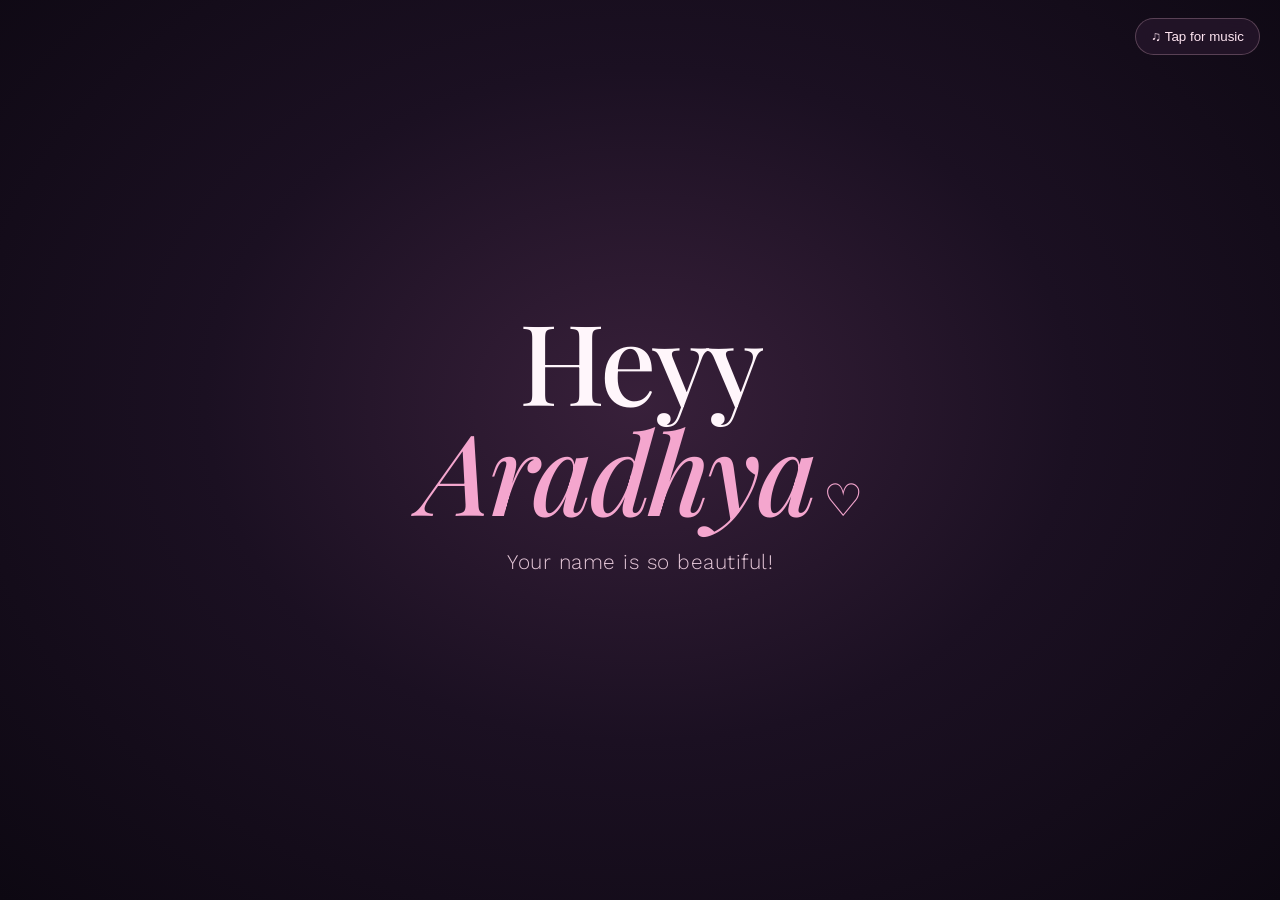
==== index.html @ 0aa45238 "first commit" ====
<!DOCTYPE html>
<html lang="en">
<head>
<meta charset="UTF-8"><meta name="viewport" content="width=device-width, initial-scale=1">
<meta name="theme-color" content="#120b18">
<title>Happy Birthday Aradhya 💗</title>
<link href="https://fonts.googleapis.com/css2?family=Work+Sans:wght@300;400;500;600&family=Playfair+Display:ital,wght@0,500;0,600;1,500;1,600&display=swap" rel="stylesheet">
<link rel="stylesheet" href="style.css">
</head>
<body>
<div class="music-pill"><button id="musicBtn">♫ <span id="musicText">Tap for music</span></button></div>
<audio id="birthdaySong" src="https://raw.githubusercontent.com/vedant313/happy-birthday-master/main/music/birthday.mp3" preload="auto" loop></audio>
<canvas id="fireworks"></canvas>
<div class="container" id="story">
  <section class="scene one">
    <h1><span>Heyy</span><br><span class="name">Aradhya</span><span class="tiny-heart"> ♡</span></h1>
    <p class="two">Your name is so beautiful!</p>
  </section>
  <section class="scene three"><p>It’s your Birthday today!!! 🎉🥳</p></section>
  <section class="scene four">
    <div class="text-box"><p class="chat" id="chat">Happy birthday to you!! Yeee! Many many happy blah... 💖</p><button class="fake-btn" id="send">Send</button></div>
  </section>
  <section class="scene five">
    <p class="idea idea-1">I was just about to wish you...</p>
    <p class="idea idea-2">But then I thought...</p>
    <p class="idea idea-3">I should do something a little more <strong>special</strong>.</p>
    <p class="idea idea-4">Because...</p>
    <p class="idea idea-5">You are truly special <span>♡</span></p>
    <p class="idea idea-6"><span>S</span><span>O</span></p>
  </section>
  <section class="scene six">
    <div class="portrait-frame"><img src="img/aradhya1.webp" alt="Aradhya" id="mainPhoto"><span class="photo-spark">✦</span></div>
    <div class="wish"><h2 class="wish-hbd">Happy Birthday!</h2><p>Wishing you endless happiness and love ❤️</p>
    <p class="special-wish">May your every little dream find its way to you. Keep smiling, keep shining and never stop being wonderfully you. You deserve a year full of beautiful surprises! 💗</p></div>
  </section>
  <section class="scene seven"><div class="balloons" id="balloons"></div><div class="party-note">A little celebration, just for you ✨</div></section>
  <section class="scene eight"><div class="big-heart">♡</div><div class="confetti-word">MAKE A WISH</div></section>
  <section class="scene nine">
    <p>Now tell me, did you like this little surprise? 💌</p>
    <button id="replay">↻ Watch it again</button>
    <p class="last-smile">Made with care, just for you. ♡</p>
  </section>
  <section class="scene ten">
    <p class="gallery-label">MEMORIES FROM THEN & NOW</p><h2>Aradhya's <em>Gallery</em></h2>
    <div class="gallery" id="gallery"></div>
    <p class="gallery-end">Keep shining, keep smiling. Happy Birthday! ♡</p>
    <button id="again">Replay the surprise ↻</button>
  </section>
</div>
<div class="photo-viewer" id="viewer"><button id="viewerClose">×</button><button id="prev">‹</button><img id="viewerImg"><button id="next">›</button></div>
<script src="https://cdnjs.cloudflare.com/ajax/libs/gsap/3.12.5/gsap.min.js"></script>
<script src="script.js"></script>
</body></html>
---- style.css ----
*{box-sizing:border-box}html,body{margin:0;width:100%;height:100%;overflow:hidden}body{font-family:"Work Sans",sans-serif;background:radial-gradient(ellipse at 50% 45%,#38203a 0%,#1b1022 48%,#0d0812 100%);color:#fff6fb}
.container{width:100%;height:100%;position:relative;overflow:hidden}.scene{position:absolute;inset:0;display:flex;align-items:center;justify-content:center;flex-direction:column;text-align:center;padding:26px;visibility:hidden;opacity:0}
.one h1{font:500 clamp(3.5rem,10vw,7rem)/.98 "Playfair Display",serif;margin:0;letter-spacing:-3px}.one .name{font-style:italic;color:#f4a6ce}.tiny-heart{font-size:.4em;color:#f4a6ce}.two{font-size:clamp(1rem,2vw,1.3rem);font-weight:300;color:#e9cbdc;margin-top:25px;letter-spacing:.5px}
.three p{font:500 clamp(2.1rem,7vw,5rem)/1.2 "Playfair Display",serif;color:#ffd8eb}
.text-box{width:min(620px,88vw);border:1px solid #f3bad455;background:#fff8fc0c;backdrop-filter:blur(12px);border-radius:16px;padding:25px 26px 62px;position:relative;box-shadow:0 20px 80px #0004}.chat{text-align:left;font-size:clamp(1rem,2.5vw,1.4rem);line-height:1.6;color:#ffeaf4}.fake-btn{position:absolute;right:16px;bottom:14px;border:0;border-radius:30px;background:#e98cba;color:#32182b;padding:10px 22px;font-weight:700;cursor:pointer}
.idea{position:absolute;width:90%;font:500 clamp(1.7rem,5vw,3.5rem)/1.3 "Playfair Display",serif;color:#fff0f8}.idea-3 strong{color:#f5a4ca;font-style:italic}.idea-5{font-size:clamp(2.5rem,7vw,5rem);color:#f5b2d2}.idea-5 span{color:#ffdaeb}.idea-6{display:flex;gap:25px}.idea-6 span{font:600 clamp(9rem,28vw,18rem)/1 "Playfair Display",serif;color:#f4a6ce;text-shadow:0 0 55px #e77dbb66}
.six{gap:24px}.portrait-frame{position:relative;width:min(265px,55vw);height:min(365px,47vh);padding:9px;border:1px solid #f2c3d5aa;border-radius:150px 150px 24px 24px;background:linear-gradient(145deg,#f8d6e7,#8b4b70);box-shadow:0 20px 80px #0008}.portrait-frame img{width:100%;height:100%;object-fit:cover;border-radius:145px 145px 18px 18px}.photo-spark{position:absolute;right:-18px;top:22px;color:#f5c6da;font-size:35px}.wish-hbd{font:600 clamp(2.5rem,7vw,4.5rem)/1.1 "Playfair Display",serif;color:#f6b4d3;margin:0}.wish p{font-size:clamp(.95rem,2vw,1.2rem);color:#f4dce8;font-weight:300}
.balloons{position:absolute;inset:0;overflow:hidden}.balloon{position:absolute;bottom:-180px;width:58px;height:76px;border-radius:50% 50% 46% 46%;background:var(--c);opacity:.86;box-shadow:inset -9px -8px 0 #00000012;animation:rise var(--d) linear infinite;animation-delay:var(--delay)}.balloon:after{content:"";position:absolute;left:50%;bottom:-17px;width:1px;height:40px;background:#f9d5e866}.party-note{position:relative;z-index:1;font:italic clamp(1.6rem,5vw,3rem) "Playfair Display";color:#ffe0ed;text-shadow:0 5px 30px #000}
.big-heart{font-size:clamp(10rem,30vw,20rem);line-height:1;color:#f1a1c8;text-shadow:0 0 80px #f58fc4aa;animation:heartbeat 1.3s ease-in-out infinite}.confetti-word{font-size:13px;letter-spacing:7px;color:#f6d6e6;margin-top:10px}
.nine p{font:500 clamp(1.6rem,4vw,3rem)/1.4 "Playfair Display",serif;max-width:800px}.nine button,.ten button{margin-top:25px;border:1px solid #f1a8cb;background:#f1a8cb;color:#291421;padding:13px 24px;border-radius:30px;font-weight:700;cursor:pointer}.last-smile{font:italic 1rem "Playfair Display"!important;color:#eac7d9;margin-top:40px}
.ten{overflow-y:auto;justify-content:flex-start;padding-top:7vh;padding-bottom:60px}.gallery-label{font-size:10px;letter-spacing:4px;color:#eab6d0}.ten h2{font:500 clamp(2.8rem,7vw,5rem) "Playfair Display";margin:12px 0 30px}.ten h2 em{color:#f1a5ca}.gallery{width:min(920px,94vw);display:grid;grid-template-columns:repeat(4,1fr);gap:13px}.gallery-item{border:1px solid #f6d5e322;background:#ffffff0a;padding:6px;border-radius:12px;cursor:pointer;transition:.25s}.gallery-item:hover{transform:translateY(-5px);border-color:#f2a7c9}.gallery-item img{width:100%;height:220px;object-fit:cover;border-radius:8px;display:block}.gallery-item span{display:block;padding:9px 2px 5px;font:italic 13px "Playfair Display";color:#f6dce9}.gallery-end{font:italic 18px "Playfair Display";color:#f5c8dd;margin:30px 0 0}
.music-pill{position:fixed;right:20px;top:18px;z-index:20}.music-pill button{border:1px solid #f3c3d644;background:#26162bcc;color:#ffe6f2;border-radius:30px;padding:10px 15px;cursor:pointer;backdrop-filter:blur(10px)}.photo-viewer{display:none;position:fixed;inset:0;background:#09050df2;z-index:50;align-items:center;justify-content:center;gap:20px;padding:50px 15px}.photo-viewer.open{display:flex}.photo-viewer img{max-width:min(70vw,600px);max-height:80vh;object-fit:contain}.photo-viewer button{background:#ffffff16;border:1px solid #ffffff55;color:#fff;border-radius:50%;width:44px;height:44px;font-size:27px;cursor:pointer}.photo-viewer #viewerClose{position:absolute;right:22px;top:18px}
@keyframes rise{to{transform:translateY(-125vh) rotate(18deg)}}@keyframes heartbeat{50%{transform:scale(1.09)}}@media(max-width:650px){.gallery{grid-template-columns:repeat(2,1fr);gap:10px}.gallery-item img{height:220px}.ten{padding-top:9vh}.text-box{padding:20px 18px 60px}.photo-viewer{gap:8px}.photo-viewer img{max-width:75vw}.photo-viewer button{width:38px;height:38px}.portrait-frame{width:220px;height:300px}.music-pill{right:10px;top:10px}.music-pill button{font-size:11px;padding:8px 11px}}

#fireworks{position:fixed;inset:0;width:100%;height:100%;z-index:8;pointer-events:none}
.special-wish{max-width:650px;font:italic clamp(1rem,2.4vw,1.35rem)/1.7 "Playfair Display",serif!important;color:#f8d8e8!important;margin-top:14px}
.scene.seven,.scene.eight,.scene.nine{z-index:2}
.gallery-item.old-memory{border-color:#f4c1d8;box-shadow:0 0 24px #ed9ac933}
.gallery-item.old-memory img{object-position:center}

/* WhatsApp-inspired birthday message scene */
.four{background:radial-gradient(ellipse at center,#263b34 0%,#14231f 65%,#0c1714 100%)}
.wa-phone{width:min(390px,92vw);height:min(720px,86vh);min-height:480px;border-radius:24px;overflow:hidden;background:#0b141a;border:1px solid #64756d66;box-shadow:0 24px 90px #0009;display:flex;flex-direction:column;text-align:left;position:relative}
.wa-top{height:68px;flex-shrink:0;background:#202c33;display:flex;align-items:center;padding:0 13px;gap:11px;color:#f3f6f7}
.wa-back{font-size:32px;line-height:1;color:#dce5e8}.wa-avatar{width:39px;height:39px;border-radius:50%;display:grid;place-items:center;background:linear-gradient(135deg,#f2b3d0,#a75a89);font:600 20px "Playfair Display";color:#351b2b}
.wa-contact{display:flex;flex-direction:column;gap:3px;flex:1}.wa-contact strong{font-size:15px;font-weight:500}.wa-contact small{font-size:11px;color:#aebbc0}.wa-actions{font-size:21px;color:#dce5e8}
.wa-chat{flex:1;overflow:hidden;padding:18px 12px 12px;background-color:#0b141a;background-image:radial-gradient(#ffffff08 1px,transparent 1px);background-size:17px 17px;display:flex;flex-direction:column;gap:11px}
.wa-date{align-self:center;background:#1e2a30;color:#b8c4c8;font-size:10px;letter-spacing:1px;border-radius:8px;padding:6px 12px}
.wa-encrypt{align-self:center;max-width:88%;background:#182229;color:#d6c99a;text-align:center;font-size:10px;line-height:1.45;padding:8px 11px;border-radius:8px}
.wa-bubble{position:relative;max-width:88%;padding:10px 10px 20px;border-radius:9px;font-size:13px;line-height:1.55;color:#e9edef;box-shadow:0 1px 1px #0003}
.wa-bubble small{position:absolute;right:8px;bottom:4px;font-size:9px;color:#aab8bd;white-space:nowrap}
.wa-bubble.received{align-self:flex-start;background:#202c33;border-top-left-radius:2px}
.wa-bubble.sent{align-self:flex-end;background:#174d42;border-top-right-radius:2px}
.birthday-message{max-width:94%;font-size:13px}
.wa-typing{display:flex;gap:4px;align-items:center;align-self:flex-start;background:#202c33;padding:10px 13px;border-radius:12px;opacity:0}
.wa-typing i{width:5px;height:5px;background:#aebbc0;border-radius:50%;animation:waDot 1s infinite alternate}.wa-typing i:nth-child(2){animation-delay:.2s}.wa-typing i:nth-child(3){animation-delay:.4s}
.wa-compose{height:62px;flex-shrink:0;background:#202c33;display:flex;align-items:center;gap:10px;padding:8px 10px;color:#aebac0;font-size:19px}
.wa-input{flex:1;background:#2a373e;border-radius:22px;padding:11px 14px;font-size:13px;color:#aebac0}
.wa-send{width:40px;height:40px;border:0;border-radius:50%;background:#d88ab2;color:#25131e;font-size:19px;cursor:pointer}
@keyframes waDot{to{opacity:.25;transform:translateY(-2px)}}
@media(max-height:600px){.wa-phone{height:88vh;min-height:0}.wa-top{height:55px}.wa-compose{height:52px}.wa-chat{gap:7px;padding-top:10px}}

/* Heart-shaped memory wall */
.ten{overflow-y:auto;overscroll-behavior:contain;scrollbar-width:thin;scrollbar-color:#d88ab2 #201322}
.gallery{width:min(1040px,94vw);grid-template-columns:repeat(3,minmax(0,1fr));gap:22px 16px;padding:10px 8px 25px}
.gallery-item{background:transparent;border:0;padding:0;overflow:visible;display:flex;flex-direction:column;align-items:center;gap:7px}
.gallery-item img{width:min(100%,235px);height:235px;object-fit:cover;border:0;border-radius:0;clip-path:polygon(50% 96%,43% 91%,30% 79%,16% 64%,6% 49%,1% 36%,3% 23%,11% 12%,23% 7%,35% 10%,50% 25%,65% 10%,77% 7%,89% 12%,97% 23%,99% 36%,94% 49%,84% 64%,70% 79%,57% 91%);filter:drop-shadow(0 8px 18px #0008);transition:transform .3s,filter .3s}
.gallery-item:hover img{transform:scale(1.06) rotate(-2deg);filter:drop-shadow(0 12px 25px #f08fbd88)}
.gallery-item span{font:italic 14px "Playfair Display";color:#f6dce9;text-align:center}
.gallery-item.old-memory img{outline:2px solid #f4c1d8}
@media(max-width:650px){.gallery{grid-template-columns:repeat(2,minmax(0,1fr));gap:16px 10px}.gallery-item img{height:clamp(155px,45vw,210px)}.ten{padding-top:5vh}.gallery-end{padding:0 12px}}
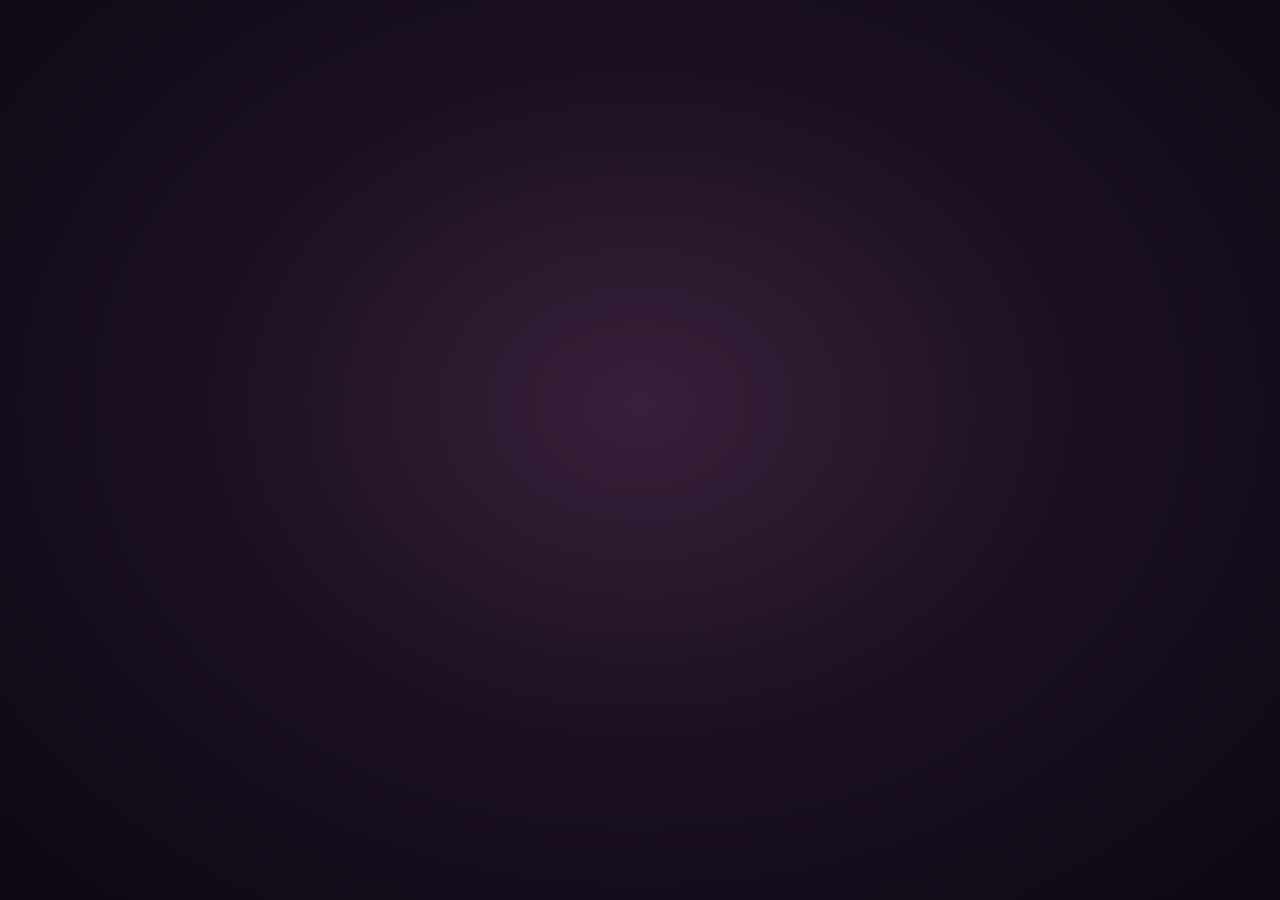
==== commit 45c21cb6: "Fix birthday gallery, feature first photo, and autoplay celebration music" ====
--- a/index.html
+++ b/index.html
@@ -8,8 +8,7 @@
 <link rel="stylesheet" href="style.css">
 </head>
 <body>
-<div class="music-pill"><button id="musicBtn">♫ <span id="musicText">Tap for music</span></button></div>
-<audio id="birthdaySong" src="https://raw.githubusercontent.com/vedant313/happy-birthday-master/main/music/birthday.mp3" preload="auto" loop></audio>
+<audio id="birthdaySong" src="https://raw.githubusercontent.com/vedant313/happy-birthday-master/main/music/birthday.mp3" preload="auto" loop playsinline></audio>
 <canvas id="fireworks"></canvas>
 <div class="container" id="story">
   <section class="scene one">
@@ -18,7 +17,16 @@
   </section>
   <section class="scene three"><p>It’s your Birthday today!!! 🎉🥳</p></section>
   <section class="scene four">
-    <div class="text-box"><p class="chat" id="chat">Happy birthday to you!! Yeee! Many many happy blah... 💖</p><button class="fake-btn" id="send">Send</button></div>
+    <div class="wa-phone">
+      <header class="wa-top"><span class="wa-back">‹</span><span class="wa-avatar">A</span><span class="wa-contact"><strong>Aradhya 💗</strong><small>online</small></span><span class="wa-actions">⌕　☎　⋮</span></header>
+      <div class="wa-chat"><span class="wa-date">TODAY</span><span class="wa-encrypt">🔒 Messages and calls are end-to-end encrypted</span>
+        <div class="wa-bubble sent">Heyy Aradhya! I have a little surprise for you… 💗<small>12:00 AM ✓✓</small></div>
+        <div class="wa-bubble received">Achhaaa? Kya surprise? 🥹<small>12:00 AM</small></div>
+        <div class="wa-bubble sent birthday-message" id="chat">Happiest Birthday, my favourite person! 🎂❤️ May your life always be filled with happiness, beautiful memories and endless reasons to smile. You deserve the very best. Keep shining, Aradhya! 🫶🏻✨<small>12:00 AM ✓✓</small></div>
+        <div class="wa-bubble received">Awww, thank you! 🥺💗<small>12:01 AM</small></div>
+      </div>
+      <div class="wa-compose"><span>☺</span><span class="wa-input">Message</span><span>📎</span><span>📷</span><button class="wa-send" id="send" aria-label="Send">➤</button></div>
+    </div>
   </section>
   <section class="scene five">
     <p class="idea idea-1">I was just about to wish you...</p>
@@ -29,7 +37,7 @@
     <p class="idea idea-6"><span>S</span><span>O</span></p>
   </section>
   <section class="scene six">
-    <div class="portrait-frame"><img src="img/aradhya1.webp" alt="Aradhya" id="mainPhoto"><span class="photo-spark">✦</span></div>
+    <div class="portrait-frame"><img src="img/aradhya0.jpg" alt="Aradhya holding her birthday cake" id="mainPhoto"><span class="photo-spark">✦</span></div>
     <div class="wish"><h2 class="wish-hbd">Happy Birthday!</h2><p>Wishing you endless happiness and love ❤️</p>
     <p class="special-wish">May your every little dream find its way to you. Keep smiling, keep shining and never stop being wonderfully you. You deserve a year full of beautiful surprises! 💗</p></div>
   </section>
@@ -47,7 +55,7 @@
     <button id="again">Replay the surprise ↻</button>
   </section>
 </div>
-<div class="photo-viewer" id="viewer"><button id="viewerClose">×</button><button id="prev">‹</button><img id="viewerImg"><button id="next">›</button></div>
+<div class="photo-viewer" id="viewer"><button id="viewerClose">×</button><button id="prev">‹</button><img id="viewerImg" alt="Aradhya memory"><button id="next">›</button></div>
 <script src="https://cdnjs.cloudflare.com/ajax/libs/gsap/3.12.5/gsap.min.js"></script>
 <script src="script.js"></script>
 </body></html>
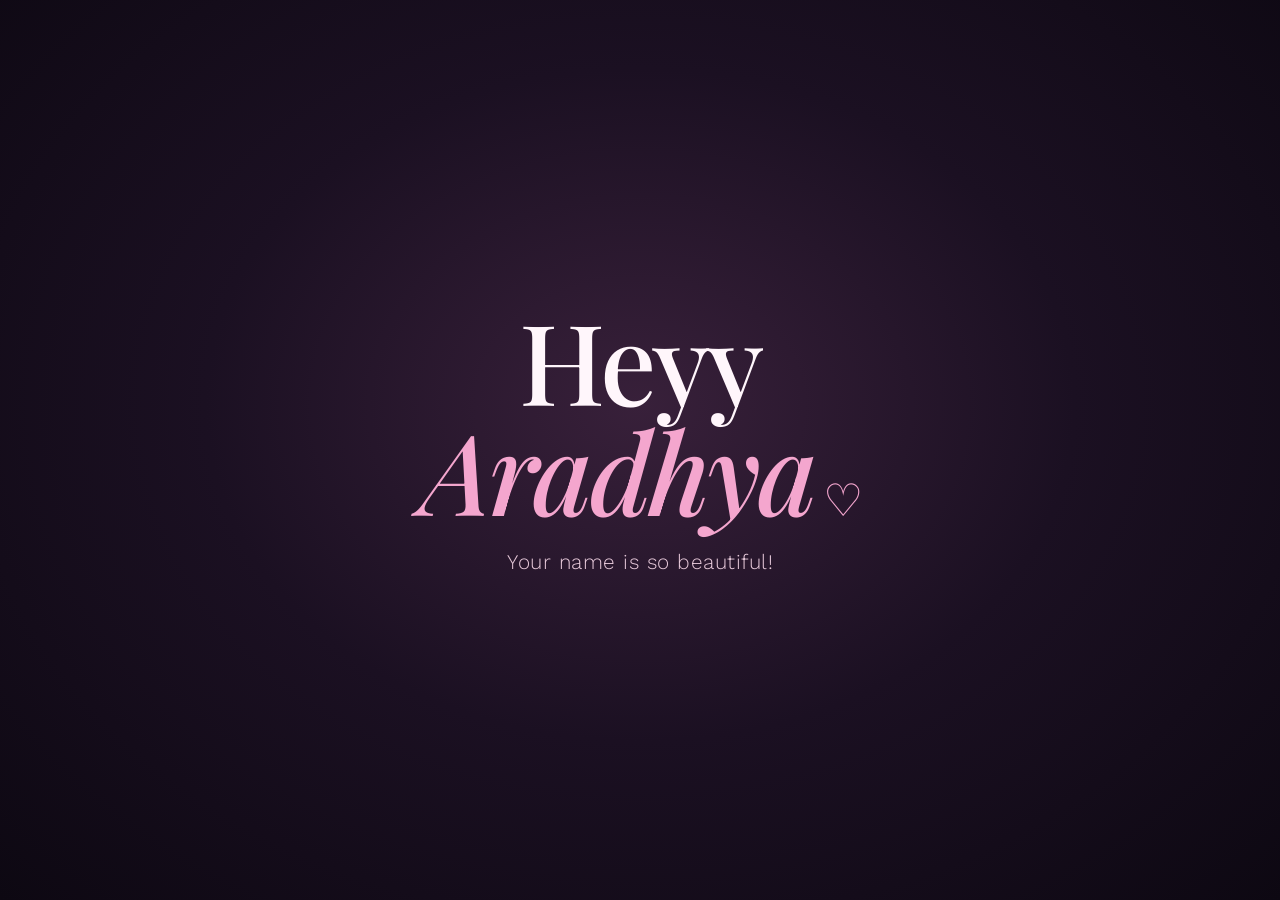
==== commit e2bcb07d: "Fix birthday gallery, WhatsApp scene, and celebration audio" ====
--- a/index.html
+++ b/index.html
@@ -1,61 +1,20 @@
 <!DOCTYPE html>
-<html lang="en">
-<head>
+<html lang="en"><head>
 <meta charset="UTF-8"><meta name="viewport" content="width=device-width, initial-scale=1">
-<meta name="theme-color" content="#120b18">
-<title>Happy Birthday Aradhya 💗</title>
-<link href="https://fonts.googleapis.com/css2?family=Work+Sans:wght@300;400;500;600&family=Playfair+Display:ital,wght@0,500;0,600;1,500;1,600&display=swap" rel="stylesheet">
-<link rel="stylesheet" href="style.css">
-</head>
-<body>
-<audio id="birthdaySong" src="https://raw.githubusercontent.com/vedant313/happy-birthday-master/main/music/birthday.mp3" preload="auto" loop playsinline></audio>
-<canvas id="fireworks"></canvas>
+<meta name="theme-color" content="#120b18"><title>Happy Birthday Aradhya 💗</title>
+<link href="https://fonts.googleapis.com/css2?family=Work+Sans:wght@300;400;500;600&family=Playfair+Display:ital,wght@0,500;0,600;1,500;1,600&display=swap" rel="stylesheet"><link rel="stylesheet" href="style.css">
+</head><body>
+<audio id="birthdaySong" src="https://raw.githubusercontent.com/vedant313/happy-birthday-master/main/music/birthday.mp3" preload="auto" loop playsinline></audio><canvas id="fireworks"></canvas>
 <div class="container" id="story">
-  <section class="scene one">
-    <h1><span>Heyy</span><br><span class="name">Aradhya</span><span class="tiny-heart"> ♡</span></h1>
-    <p class="two">Your name is so beautiful!</p>
-  </section>
-  <section class="scene three"><p>It’s your Birthday today!!! 🎉🥳</p></section>
-  <section class="scene four">
-    <div class="wa-phone">
-      <header class="wa-top"><span class="wa-back">‹</span><span class="wa-avatar">A</span><span class="wa-contact"><strong>Aradhya 💗</strong><small>online</small></span><span class="wa-actions">⌕　☎　⋮</span></header>
-      <div class="wa-chat"><span class="wa-date">TODAY</span><span class="wa-encrypt">🔒 Messages and calls are end-to-end encrypted</span>
-        <div class="wa-bubble sent">Heyy Aradhya! I have a little surprise for you… 💗<small>12:00 AM ✓✓</small></div>
-        <div class="wa-bubble received">Achhaaa? Kya surprise? 🥹<small>12:00 AM</small></div>
-        <div class="wa-bubble sent birthday-message" id="chat">Happiest Birthday, my favourite person! 🎂❤️ May your life always be filled with happiness, beautiful memories and endless reasons to smile. You deserve the very best. Keep shining, Aradhya! 🫶🏻✨<small>12:00 AM ✓✓</small></div>
-        <div class="wa-bubble received">Awww, thank you! 🥺💗<small>12:01 AM</small></div>
-      </div>
-      <div class="wa-compose"><span>☺</span><span class="wa-input">Message</span><span>📎</span><span>📷</span><button class="wa-send" id="send" aria-label="Send">➤</button></div>
-    </div>
-  </section>
-  <section class="scene five">
-    <p class="idea idea-1">I was just about to wish you...</p>
-    <p class="idea idea-2">But then I thought...</p>
-    <p class="idea idea-3">I should do something a little more <strong>special</strong>.</p>
-    <p class="idea idea-4">Because...</p>
-    <p class="idea idea-5">You are truly special <span>♡</span></p>
-    <p class="idea idea-6"><span>S</span><span>O</span></p>
-  </section>
-  <section class="scene six">
-    <div class="portrait-frame"><img src="img/aradhya0.jpg" alt="Aradhya holding her birthday cake" id="mainPhoto"><span class="photo-spark">✦</span></div>
-    <div class="wish"><h2 class="wish-hbd">Happy Birthday!</h2><p>Wishing you endless happiness and love ❤️</p>
-    <p class="special-wish">May your every little dream find its way to you. Keep smiling, keep shining and never stop being wonderfully you. You deserve a year full of beautiful surprises! 💗</p></div>
-  </section>
-  <section class="scene seven"><div class="balloons" id="balloons"></div><div class="party-note">A little celebration, just for you ✨</div></section>
-  <section class="scene eight"><div class="big-heart">♡</div><div class="confetti-word">MAKE A WISH</div></section>
-  <section class="scene nine">
-    <p>Now tell me, did you like this little surprise? 💌</p>
-    <button id="replay">↻ Watch it again</button>
-    <p class="last-smile">Made with care, just for you. ♡</p>
-  </section>
-  <section class="scene ten">
-    <p class="gallery-label">MEMORIES FROM THEN & NOW</p><h2>Aradhya's <em>Gallery</em></h2>
-    <div class="gallery" id="gallery"></div>
-    <p class="gallery-end">Keep shining, keep smiling. Happy Birthday! ♡</p>
-    <button id="again">Replay the surprise ↻</button>
-  </section>
-</div>
-<div class="photo-viewer" id="viewer"><button id="viewerClose">×</button><button id="prev">‹</button><img id="viewerImg" alt="Aradhya memory"><button id="next">›</button></div>
-<script src="https://cdnjs.cloudflare.com/ajax/libs/gsap/3.12.5/gsap.min.js"></script>
-<script src="script.js"></script>
-</body></html>+<section class="scene one"><h1><span>Heyy</span><br><span class="name">Aradhya</span><span class="tiny-heart"> ♡</span></h1><p class="two">Your name is so beautiful!</p></section>
+<section class="scene three"><p>It’s your Birthday today!!! 🎉🥳</p></section>
+<section class="scene four"><div class="wa-phone"><header class="wa-top"><span class="wa-back">‹</span><span class="wa-avatar">A</span><span class="wa-contact"><strong>Aradhya 💗</strong><small>online</small></span><span class="wa-actions">⌕　☎　⋮</span></header>
+<div class="wa-chat"><span class="wa-date">TODAY</span><span class="wa-encrypt">🔒 Messages and calls are end-to-end encrypted</span><div class="wa-bubble sent">Heyy Aradhya! I have a little surprise for you… 💗<small>12:00 AM ✓✓</small></div><div class="wa-bubble received">Achhaaa? Kya surprise? 🥹<small>12:00 AM</small></div><div class="wa-bubble sent birthday-message" id="chat">Happiest Birthday, my favourite person! 🎂❤️ May your life always be filled with happiness, beautiful memories and endless reasons to smile. You deserve the very best. Keep shining, Aradhya! 🫶🏻✨<small>12:00 AM ✓✓</small></div><div class="wa-bubble received">Awww, thank you! 🥺💗<small>12:01 AM</small></div></div>
+<div class="wa-compose"><span>☺</span><span class="wa-input">Message</span><span>📎</span><span>📷</span><button class="wa-send" id="send" aria-label="Send">➤</button></div></div></section>
+<section class="scene five"><p class="idea idea-1">I was just about to wish you...</p><p class="idea idea-2">But then I thought...</p><p class="idea idea-3">I should do something a little more <strong>special</strong>.</p><p class="idea idea-4">Because...</p><p class="idea idea-5">You are truly special <span>♡</span></p><p class="idea idea-6"><span>S</span><span>O</span></p></section>
+<section class="scene six"><div class="portrait-frame"><img src="img/aradhya0.webp" alt="Aradhya holding her birthday cake" id="mainPhoto"><span class="photo-spark">✦</span></div><div class="wish"><h2 class="wish-hbd">Happy Birthday!</h2><p>Wishing you endless happiness and love ❤️</p><p class="special-wish">May your every little dream find its way to you. Keep smiling, keep shining and never stop being wonderfully you. You deserve a year full of beautiful surprises! 💗</p></div></section>
+<section class="scene seven"><div class="balloons" id="balloons"></div><div class="party-note">A little celebration, just for you ✨</div></section><section class="scene eight"><div class="big-heart">♡</div><div class="confetti-word">MAKE A WISH</div></section>
+<section class="scene nine"><p>Now tell me, did you like this little surprise? 💌</p><button id="replay">↻ Watch it again</button><p class="last-smile">Made with care, just for you. ♡</p></section>
+<section class="scene ten"><p class="gallery-label">MEMORIES FROM THEN & NOW</p><h2>Aradhya's <em>Gallery</em></h2><div class="gallery" id="gallery"></div><p class="gallery-end">Keep shining, keep smiling. Happy Birthday! ♡</p><button id="again">Replay the surprise ↻</button></section>
+</div><div class="photo-viewer" id="viewer"><button id="viewerClose">×</button><button id="prev">‹</button><img id="viewerImg" alt="Aradhya memory"><button id="next">›</button></div>
+<script src="https://cdnjs.cloudflare.com/ajax/libs/gsap/3.12.5/gsap.min.js"></script><script src="script.js"></script></body></html>
--- a/style.css
+++ b/style.css
@@ -2,50 +2,22 @@
 .container{width:100%;height:100%;position:relative;overflow:hidden}.scene{position:absolute;inset:0;display:flex;align-items:center;justify-content:center;flex-direction:column;text-align:center;padding:26px;visibility:hidden;opacity:0}
 .one h1{font:500 clamp(3.5rem,10vw,7rem)/.98 "Playfair Display",serif;margin:0;letter-spacing:-3px}.one .name{font-style:italic;color:#f4a6ce}.tiny-heart{font-size:.4em;color:#f4a6ce}.two{font-size:clamp(1rem,2vw,1.3rem);font-weight:300;color:#e9cbdc;margin-top:25px;letter-spacing:.5px}
 .three p{font:500 clamp(2.1rem,7vw,5rem)/1.2 "Playfair Display",serif;color:#ffd8eb}
-.text-box{width:min(620px,88vw);border:1px solid #f3bad455;background:#fff8fc0c;backdrop-filter:blur(12px);border-radius:16px;padding:25px 26px 62px;position:relative;box-shadow:0 20px 80px #0004}.chat{text-align:left;font-size:clamp(1rem,2.5vw,1.4rem);line-height:1.6;color:#ffeaf4}.fake-btn{position:absolute;right:16px;bottom:14px;border:0;border-radius:30px;background:#e98cba;color:#32182b;padding:10px 22px;font-weight:700;cursor:pointer}
 .idea{position:absolute;width:90%;font:500 clamp(1.7rem,5vw,3.5rem)/1.3 "Playfair Display",serif;color:#fff0f8}.idea-3 strong{color:#f5a4ca;font-style:italic}.idea-5{font-size:clamp(2.5rem,7vw,5rem);color:#f5b2d2}.idea-5 span{color:#ffdaeb}.idea-6{display:flex;gap:25px}.idea-6 span{font:600 clamp(9rem,28vw,18rem)/1 "Playfair Display",serif;color:#f4a6ce;text-shadow:0 0 55px #e77dbb66}
 .six{gap:24px}.portrait-frame{position:relative;width:min(265px,55vw);height:min(365px,47vh);padding:9px;border:1px solid #f2c3d5aa;border-radius:150px 150px 24px 24px;background:linear-gradient(145deg,#f8d6e7,#8b4b70);box-shadow:0 20px 80px #0008}.portrait-frame img{width:100%;height:100%;object-fit:cover;border-radius:145px 145px 18px 18px}.photo-spark{position:absolute;right:-18px;top:22px;color:#f5c6da;font-size:35px}.wish-hbd{font:600 clamp(2.5rem,7vw,4.5rem)/1.1 "Playfair Display",serif;color:#f6b4d3;margin:0}.wish p{font-size:clamp(.95rem,2vw,1.2rem);color:#f4dce8;font-weight:300}
 .balloons{position:absolute;inset:0;overflow:hidden}.balloon{position:absolute;bottom:-180px;width:58px;height:76px;border-radius:50% 50% 46% 46%;background:var(--c);opacity:.86;box-shadow:inset -9px -8px 0 #00000012;animation:rise var(--d) linear infinite;animation-delay:var(--delay)}.balloon:after{content:"";position:absolute;left:50%;bottom:-17px;width:1px;height:40px;background:#f9d5e866}.party-note{position:relative;z-index:1;font:italic clamp(1.6rem,5vw,3rem) "Playfair Display";color:#ffe0ed;text-shadow:0 5px 30px #000}
 .big-heart{font-size:clamp(10rem,30vw,20rem);line-height:1;color:#f1a1c8;text-shadow:0 0 80px #f58fc4aa;animation:heartbeat 1.3s ease-in-out infinite}.confetti-word{font-size:13px;letter-spacing:7px;color:#f6d6e6;margin-top:10px}
 .nine p{font:500 clamp(1.6rem,4vw,3rem)/1.4 "Playfair Display",serif;max-width:800px}.nine button,.ten button{margin-top:25px;border:1px solid #f1a8cb;background:#f1a8cb;color:#291421;padding:13px 24px;border-radius:30px;font-weight:700;cursor:pointer}.last-smile{font:italic 1rem "Playfair Display"!important;color:#eac7d9;margin-top:40px}
-.ten{overflow-y:auto;justify-content:flex-start;padding-top:7vh;padding-bottom:60px}.gallery-label{font-size:10px;letter-spacing:4px;color:#eab6d0}.ten h2{font:500 clamp(2.8rem,7vw,5rem) "Playfair Display";margin:12px 0 30px}.ten h2 em{color:#f1a5ca}.gallery{width:min(920px,94vw);display:grid;grid-template-columns:repeat(4,1fr);gap:13px}.gallery-item{border:1px solid #f6d5e322;background:#ffffff0a;padding:6px;border-radius:12px;cursor:pointer;transition:.25s}.gallery-item:hover{transform:translateY(-5px);border-color:#f2a7c9}.gallery-item img{width:100%;height:220px;object-fit:cover;border-radius:8px;display:block}.gallery-item span{display:block;padding:9px 2px 5px;font:italic 13px "Playfair Display";color:#f6dce9}.gallery-end{font:italic 18px "Playfair Display";color:#f5c8dd;margin:30px 0 0}
-.music-pill{position:fixed;right:20px;top:18px;z-index:20}.music-pill button{border:1px solid #f3c3d644;background:#26162bcc;color:#ffe6f2;border-radius:30px;padding:10px 15px;cursor:pointer;backdrop-filter:blur(10px)}.photo-viewer{display:none;position:fixed;inset:0;background:#09050df2;z-index:50;align-items:center;justify-content:center;gap:20px;padding:50px 15px}.photo-viewer.open{display:flex}.photo-viewer img{max-width:min(70vw,600px);max-height:80vh;object-fit:contain}.photo-viewer button{background:#ffffff16;border:1px solid #ffffff55;color:#fff;border-radius:50%;width:44px;height:44px;font-size:27px;cursor:pointer}.photo-viewer #viewerClose{position:absolute;right:22px;top:18px}
-@keyframes rise{to{transform:translateY(-125vh) rotate(18deg)}}@keyframes heartbeat{50%{transform:scale(1.09)}}@media(max-width:650px){.gallery{grid-template-columns:repeat(2,1fr);gap:10px}.gallery-item img{height:220px}.ten{padding-top:9vh}.text-box{padding:20px 18px 60px}.photo-viewer{gap:8px}.photo-viewer img{max-width:75vw}.photo-viewer button{width:38px;height:38px}.portrait-frame{width:220px;height:300px}.music-pill{right:10px;top:10px}.music-pill button{font-size:11px;padding:8px 11px}}
-
-#fireworks{position:fixed;inset:0;width:100%;height:100%;z-index:8;pointer-events:none}
-.special-wish{max-width:650px;font:italic clamp(1rem,2.4vw,1.35rem)/1.7 "Playfair Display",serif!important;color:#f8d8e8!important;margin-top:14px}
-.scene.seven,.scene.eight,.scene.nine{z-index:2}
+.ten{overflow-y:auto;justify-content:flex-start;padding-top:7vh;padding-bottom:60px}.gallery-label{font-size:10px;letter-spacing:4px;color:#eab6d0}.ten h2{font:500 clamp(2.8rem,7vw,5rem) "Playfair Display";margin:12px 0 30px}.ten h2 em{color:#f1a5ca}.gallery{width:min(1040px,94vw);display:grid;grid-template-columns:repeat(3,minmax(0,1fr));gap:22px 16px;padding:10px 8px 25px;flex:0 0 auto}.gallery-item{background:transparent;border:0;padding:0;overflow:visible;display:flex;flex-direction:column;align-items:center;gap:7px;min-width:0;cursor:pointer;transition:.25s}.gallery-item img{width:min(100%,235px);height:235px;object-fit:cover;border:0;border-radius:0;display:block;clip-path:polygon(50% 96%,43% 91%,30% 79%,16% 64%,6% 49%,1% 36%,3% 23%,11% 12%,23% 7%,35% 10%,50% 25%,65% 10%,77% 7%,89% 12%,97% 23%,99% 36%,94% 49%,84% 64%,70% 79%,57% 91%);filter:drop-shadow(0 8px 18px #0008);transition:transform .3s,filter .3s}.gallery-item:hover img{transform:scale(1.06) rotate(-2deg);filter:drop-shadow(0 12px 25px #f08fbd88)}.gallery-item span{font:italic 14px "Playfair Display";color:#f6dce9;text-align:center}.gallery-item.featured-memory img{border:3px solid #ffd7e8;filter:drop-shadow(0 0 20px #f08fbd99)}.gallery-item.featured-memory span{color:#ffd4e7;font-size:16px}.gallery-end{font:italic 18px "Playfair Display";color:#f5c8dd;margin:30px 0 0}
+.photo-viewer{display:none;position:fixed;inset:0;background:#09050df2;z-index:50;align-items:center;justify-content:center;gap:20px;padding:50px 15px}.photo-viewer.open{display:flex}.photo-viewer img{max-width:min(70vw,600px);max-height:80vh;object-fit:contain}.photo-viewer button{background:#ffffff16;border:1px solid #ffffff55;color:#fff;border-radius:50%;width:44px;height:44px;font-size:27px;cursor:pointer}.photo-viewer #viewerClose{position:absolute;right:22px;top:18px}
+@keyframes rise{to{transform:translateY(-125vh) rotate(18deg)}}@keyframes heartbeat{50%{transform:scale(1.09)}}
+#fireworks{position:fixed;inset:0;width:100%;height:100%;z-index:8;pointer-events:none}.special-wish{max-width:650px;font:italic clamp(1rem,2.4vw,1.35rem)/1.7 "Playfair Display",serif!important;color:#f8d8e8!important;margin-top:14px}.scene.seven,.scene.eight,.scene.nine{z-index:2}
 .gallery-item.old-memory{border-color:#f4c1d8;box-shadow:0 0 24px #ed9ac933}
-.gallery-item.old-memory img{object-position:center}
-
-/* WhatsApp-inspired birthday message scene */
 .four{background:radial-gradient(ellipse at center,#263b34 0%,#14231f 65%,#0c1714 100%)}
-.wa-phone{width:min(390px,92vw);height:min(720px,86vh);min-height:480px;border-radius:24px;overflow:hidden;background:#0b141a;border:1px solid #64756d66;box-shadow:0 24px 90px #0009;display:flex;flex-direction:column;text-align:left;position:relative}
-.wa-top{height:68px;flex-shrink:0;background:#202c33;display:flex;align-items:center;padding:0 13px;gap:11px;color:#f3f6f7}
-.wa-back{font-size:32px;line-height:1;color:#dce5e8}.wa-avatar{width:39px;height:39px;border-radius:50%;display:grid;place-items:center;background:linear-gradient(135deg,#f2b3d0,#a75a89);font:600 20px "Playfair Display";color:#351b2b}
-.wa-contact{display:flex;flex-direction:column;gap:3px;flex:1}.wa-contact strong{font-size:15px;font-weight:500}.wa-contact small{font-size:11px;color:#aebbc0}.wa-actions{font-size:21px;color:#dce5e8}
-.wa-chat{flex:1;overflow:hidden;padding:18px 12px 12px;background-color:#0b141a;background-image:radial-gradient(#ffffff08 1px,transparent 1px);background-size:17px 17px;display:flex;flex-direction:column;gap:11px}
-.wa-date{align-self:center;background:#1e2a30;color:#b8c4c8;font-size:10px;letter-spacing:1px;border-radius:8px;padding:6px 12px}
-.wa-encrypt{align-self:center;max-width:88%;background:#182229;color:#d6c99a;text-align:center;font-size:10px;line-height:1.45;padding:8px 11px;border-radius:8px}
-.wa-bubble{position:relative;max-width:88%;padding:10px 10px 20px;border-radius:9px;font-size:13px;line-height:1.55;color:#e9edef;box-shadow:0 1px 1px #0003}
-.wa-bubble small{position:absolute;right:8px;bottom:4px;font-size:9px;color:#aab8bd;white-space:nowrap}
-.wa-bubble.received{align-self:flex-start;background:#202c33;border-top-left-radius:2px}
-.wa-bubble.sent{align-self:flex-end;background:#174d42;border-top-right-radius:2px}
-.birthday-message{max-width:94%;font-size:13px}
-.wa-typing{display:flex;gap:4px;align-items:center;align-self:flex-start;background:#202c33;padding:10px 13px;border-radius:12px;opacity:0}
-.wa-typing i{width:5px;height:5px;background:#aebbc0;border-radius:50%;animation:waDot 1s infinite alternate}.wa-typing i:nth-child(2){animation-delay:.2s}.wa-typing i:nth-child(3){animation-delay:.4s}
-.wa-compose{height:62px;flex-shrink:0;background:#202c33;display:flex;align-items:center;gap:10px;padding:8px 10px;color:#aebac0;font-size:19px}
-.wa-input{flex:1;background:#2a373e;border-radius:22px;padding:11px 14px;font-size:13px;color:#aebac0}
-.wa-send{width:40px;height:40px;border:0;border-radius:50%;background:#d88ab2;color:#25131e;font-size:19px;cursor:pointer}
-@keyframes waDot{to{opacity:.25;transform:translateY(-2px)}}
+.wa-phone{width:min(390px,92vw);height:min(720px,86vh);min-height:480px;border-radius:24px;overflow:hidden;background:#0b141a;border:1px solid #64756d66;box-shadow:0 24px 90px #0009;display:flex;flex-direction:column;text-align:left;position:relative;z-index:2}
+.wa-top{height:68px;flex-shrink:0;background:#202c33;display:flex;align-items:center;padding:0 13px;gap:11px;color:#f3f6f7}.wa-back{font-size:32px;line-height:1;color:#dce5e8}.wa-avatar{width:39px;height:39px;border-radius:50%;display:grid;place-items:center;background:linear-gradient(135deg,#f2b3d0,#a75a89);font:600 20px "Playfair Display";color:#351b2b}.wa-contact{display:flex;flex-direction:column;gap:3px;flex:1}.wa-contact strong{font-size:15px;font-weight:500}.wa-contact small{font-size:11px;color:#aebbc0}.wa-actions{font-size:21px;color:#dce5e8}
+.wa-chat{flex:1;min-height:0;overflow:hidden;padding:18px 12px 12px;background-color:#0b141a;background-image:radial-gradient(#ffffff08 1px,transparent 1px);background-size:17px 17px;display:flex;flex-direction:column;gap:11px}.wa-date{align-self:center;background:#1e2a30;color:#b8c4c8;font-size:10px;letter-spacing:1px;border-radius:8px;padding:6px 12px}.wa-encrypt{align-self:center;max-width:88%;background:#182229;color:#d6c99a;text-align:center;font-size:10px;line-height:1.45;padding:8px 11px;border-radius:8px}
+.wa-bubble{position:relative;max-width:88%;padding:10px 10px 20px;border-radius:9px;font-size:13px;line-height:1.55;color:#e9edef;box-shadow:0 1px 1px #0003;overflow-wrap:anywhere}.wa-bubble small{position:absolute;right:8px;bottom:4px;font-size:9px;color:#aab8bd;white-space:nowrap}.wa-bubble.received{align-self:flex-start;background:#202c33;border-top-left-radius:2px}.wa-bubble.sent{align-self:flex-end;background:#174d42;border-top-right-radius:2px}.birthday-message{max-width:94%;font-size:13px}
+.wa-compose{height:62px;flex-shrink:0;background:#202c33;display:flex;align-items:center;gap:10px;padding:8px 10px;color:#aebac0;font-size:19px}.wa-input{flex:1;background:#2a373e;border-radius:22px;padding:11px 14px;font-size:13px;color:#aebac0}.wa-send{width:40px;height:40px;border:0;border-radius:50%;background:#d88ab2;color:#25131e;font-size:19px;cursor:pointer}
 @media(max-height:600px){.wa-phone{height:88vh;min-height:0}.wa-top{height:55px}.wa-compose{height:52px}.wa-chat{gap:7px;padding-top:10px}}
-
-/* Heart-shaped memory wall */
-.ten{overflow-y:auto;overscroll-behavior:contain;scrollbar-width:thin;scrollbar-color:#d88ab2 #201322}
-.gallery{width:min(1040px,94vw);grid-template-columns:repeat(3,minmax(0,1fr));gap:22px 16px;padding:10px 8px 25px}
-.gallery-item{background:transparent;border:0;padding:0;overflow:visible;display:flex;flex-direction:column;align-items:center;gap:7px}
-.gallery-item img{width:min(100%,235px);height:235px;object-fit:cover;border:0;border-radius:0;clip-path:polygon(50% 96%,43% 91%,30% 79%,16% 64%,6% 49%,1% 36%,3% 23%,11% 12%,23% 7%,35% 10%,50% 25%,65% 10%,77% 7%,89% 12%,97% 23%,99% 36%,94% 49%,84% 64%,70% 79%,57% 91%);filter:drop-shadow(0 8px 18px #0008);transition:transform .3s,filter .3s}
-.gallery-item:hover img{transform:scale(1.06) rotate(-2deg);filter:drop-shadow(0 12px 25px #f08fbd88)}
-.gallery-item span{font:italic 14px "Playfair Display";color:#f6dce9;text-align:center}
-.gallery-item.old-memory img{outline:2px solid #f4c1d8}
-@media(max-width:650px){.gallery{grid-template-columns:repeat(2,minmax(0,1fr));gap:16px 10px}.gallery-item img{height:clamp(155px,45vw,210px)}.ten{padding-top:5vh}.gallery-end{padding:0 12px}}
+@media(max-width:650px){.gallery{grid-template-columns:repeat(2,minmax(0,1fr));gap:16px 10px}.gallery-item img{height:clamp(155px,45vw,210px)}.ten{padding-top:5vh}.gallery-end{padding:0 12px}.wa-phone{width:min(390px,94vw);height:min(690px,84vh)}.wa-bubble{font-size:12px}.birthday-message{font-size:12px}.photo-viewer{gap:8px}.photo-viewer img{max-width:75vw}.photo-viewer button{width:38px;height:38px}.portrait-frame{width:220px;height:300px}}
+.scene.ten{overflow-y:auto;overscroll-behavior:contain;-webkit-overflow-scrolling:touch;padding-bottom:8vh}
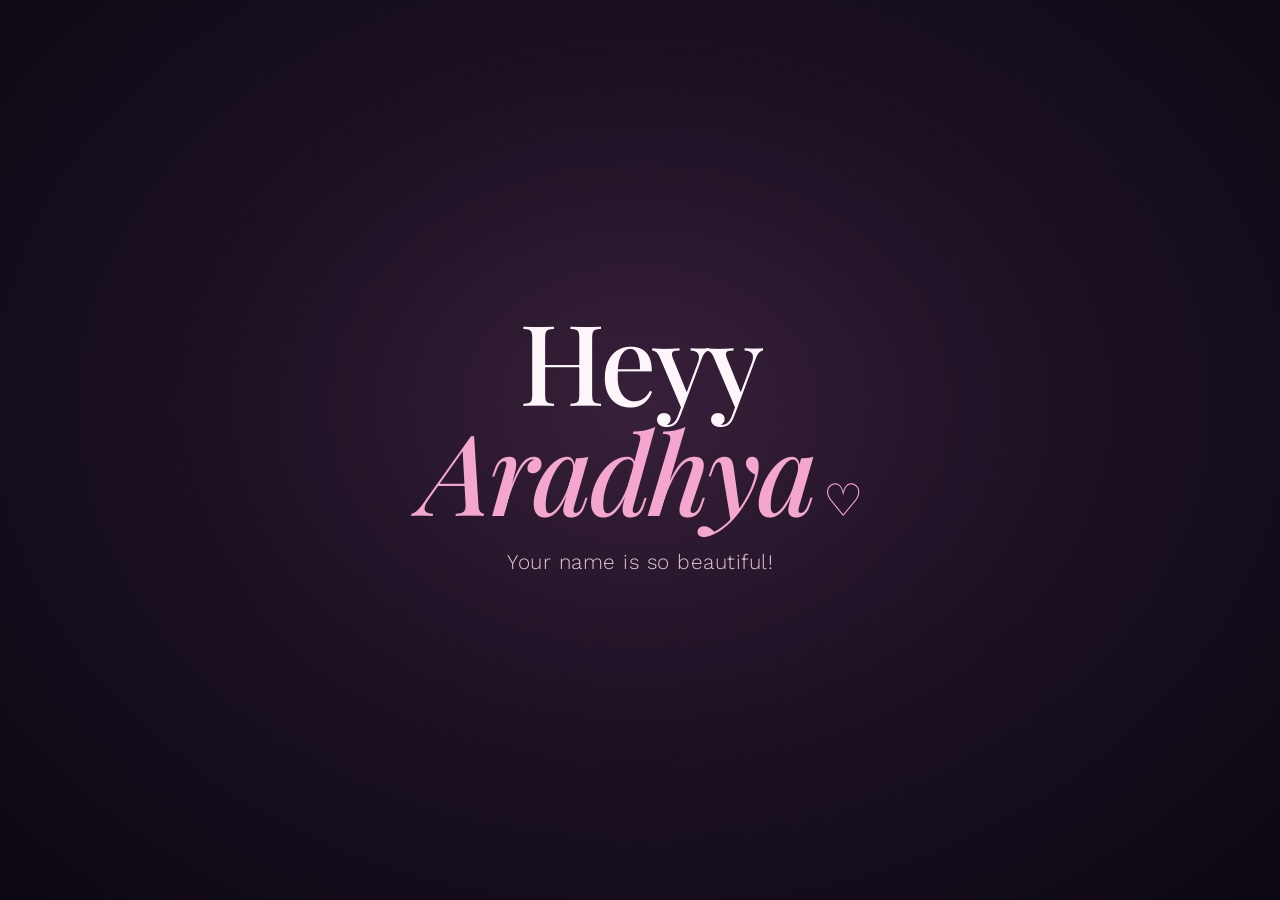
==== commit 77997b5d: "Add working birthday music and redesign heart-star gallery" ====
--- a/index.html
+++ b/index.html
@@ -4,7 +4,7 @@
 <meta name="theme-color" content="#120b18"><title>Happy Birthday Aradhya 💗</title>
 <link href="https://fonts.googleapis.com/css2?family=Work+Sans:wght@300;400;500;600&family=Playfair+Display:ital,wght@0,500;0,600;1,500;1,600&display=swap" rel="stylesheet"><link rel="stylesheet" href="style.css">
 </head><body>
-<audio id="birthdaySong" src="https://raw.githubusercontent.com/vedant313/happy-birthday-master/main/music/birthday.mp3" preload="auto" loop playsinline></audio><canvas id="fireworks"></canvas>
+<canvas id="fireworks"></canvas>
 <div class="container" id="story">
 <section class="scene one"><h1><span>Heyy</span><br><span class="name">Aradhya</span><span class="tiny-heart"> ♡</span></h1><p class="two">Your name is so beautiful!</p></section>
 <section class="scene three"><p>It’s your Birthday today!!! 🎉🥳</p></section>
--- a/style.css
+++ b/style.css
@@ -1,23 +1,22 @@
-*{box-sizing:border-box}html,body{margin:0;width:100%;height:100%;overflow:hidden}body{font-family:"Work Sans",sans-serif;background:radial-gradient(ellipse at 50% 45%,#38203a 0%,#1b1022 48%,#0d0812 100%);color:#fff6fb}
-.container{width:100%;height:100%;position:relative;overflow:hidden}.scene{position:absolute;inset:0;display:flex;align-items:center;justify-content:center;flex-direction:column;text-align:center;padding:26px;visibility:hidden;opacity:0}
-.one h1{font:500 clamp(3.5rem,10vw,7rem)/.98 "Playfair Display",serif;margin:0;letter-spacing:-3px}.one .name{font-style:italic;color:#f4a6ce}.tiny-heart{font-size:.4em;color:#f4a6ce}.two{font-size:clamp(1rem,2vw,1.3rem);font-weight:300;color:#e9cbdc;margin-top:25px;letter-spacing:.5px}
-.three p{font:500 clamp(2.1rem,7vw,5rem)/1.2 "Playfair Display",serif;color:#ffd8eb}
-.idea{position:absolute;width:90%;font:500 clamp(1.7rem,5vw,3.5rem)/1.3 "Playfair Display",serif;color:#fff0f8}.idea-3 strong{color:#f5a4ca;font-style:italic}.idea-5{font-size:clamp(2.5rem,7vw,5rem);color:#f5b2d2}.idea-5 span{color:#ffdaeb}.idea-6{display:flex;gap:25px}.idea-6 span{font:600 clamp(9rem,28vw,18rem)/1 "Playfair Display",serif;color:#f4a6ce;text-shadow:0 0 55px #e77dbb66}
-.six{gap:24px}.portrait-frame{position:relative;width:min(265px,55vw);height:min(365px,47vh);padding:9px;border:1px solid #f2c3d5aa;border-radius:150px 150px 24px 24px;background:linear-gradient(145deg,#f8d6e7,#8b4b70);box-shadow:0 20px 80px #0008}.portrait-frame img{width:100%;height:100%;object-fit:cover;border-radius:145px 145px 18px 18px}.photo-spark{position:absolute;right:-18px;top:22px;color:#f5c6da;font-size:35px}.wish-hbd{font:600 clamp(2.5rem,7vw,4.5rem)/1.1 "Playfair Display",serif;color:#f6b4d3;margin:0}.wish p{font-size:clamp(.95rem,2vw,1.2rem);color:#f4dce8;font-weight:300}
-.balloons{position:absolute;inset:0;overflow:hidden}.balloon{position:absolute;bottom:-180px;width:58px;height:76px;border-radius:50% 50% 46% 46%;background:var(--c);opacity:.86;box-shadow:inset -9px -8px 0 #00000012;animation:rise var(--d) linear infinite;animation-delay:var(--delay)}.balloon:after{content:"";position:absolute;left:50%;bottom:-17px;width:1px;height:40px;background:#f9d5e866}.party-note{position:relative;z-index:1;font:italic clamp(1.6rem,5vw,3rem) "Playfair Display";color:#ffe0ed;text-shadow:0 5px 30px #000}
-.big-heart{font-size:clamp(10rem,30vw,20rem);line-height:1;color:#f1a1c8;text-shadow:0 0 80px #f58fc4aa;animation:heartbeat 1.3s ease-in-out infinite}.confetti-word{font-size:13px;letter-spacing:7px;color:#f6d6e6;margin-top:10px}
-.nine p{font:500 clamp(1.6rem,4vw,3rem)/1.4 "Playfair Display",serif;max-width:800px}.nine button,.ten button{margin-top:25px;border:1px solid #f1a8cb;background:#f1a8cb;color:#291421;padding:13px 24px;border-radius:30px;font-weight:700;cursor:pointer}.last-smile{font:italic 1rem "Playfair Display"!important;color:#eac7d9;margin-top:40px}
-.ten{overflow-y:auto;justify-content:flex-start;padding-top:7vh;padding-bottom:60px}.gallery-label{font-size:10px;letter-spacing:4px;color:#eab6d0}.ten h2{font:500 clamp(2.8rem,7vw,5rem) "Playfair Display";margin:12px 0 30px}.ten h2 em{color:#f1a5ca}.gallery{width:min(1040px,94vw);display:grid;grid-template-columns:repeat(3,minmax(0,1fr));gap:22px 16px;padding:10px 8px 25px;flex:0 0 auto}.gallery-item{background:transparent;border:0;padding:0;overflow:visible;display:flex;flex-direction:column;align-items:center;gap:7px;min-width:0;cursor:pointer;transition:.25s}.gallery-item img{width:min(100%,235px);height:235px;object-fit:cover;border:0;border-radius:0;display:block;clip-path:polygon(50% 96%,43% 91%,30% 79%,16% 64%,6% 49%,1% 36%,3% 23%,11% 12%,23% 7%,35% 10%,50% 25%,65% 10%,77% 7%,89% 12%,97% 23%,99% 36%,94% 49%,84% 64%,70% 79%,57% 91%);filter:drop-shadow(0 8px 18px #0008);transition:transform .3s,filter .3s}.gallery-item:hover img{transform:scale(1.06) rotate(-2deg);filter:drop-shadow(0 12px 25px #f08fbd88)}.gallery-item span{font:italic 14px "Playfair Display";color:#f6dce9;text-align:center}.gallery-item.featured-memory img{border:3px solid #ffd7e8;filter:drop-shadow(0 0 20px #f08fbd99)}.gallery-item.featured-memory span{color:#ffd4e7;font-size:16px}.gallery-end{font:italic 18px "Playfair Display";color:#f5c8dd;margin:30px 0 0}
-.photo-viewer{display:none;position:fixed;inset:0;background:#09050df2;z-index:50;align-items:center;justify-content:center;gap:20px;padding:50px 15px}.photo-viewer.open{display:flex}.photo-viewer img{max-width:min(70vw,600px);max-height:80vh;object-fit:contain}.photo-viewer button{background:#ffffff16;border:1px solid #ffffff55;color:#fff;border-radius:50%;width:44px;height:44px;font-size:27px;cursor:pointer}.photo-viewer #viewerClose{position:absolute;right:22px;top:18px}
-@keyframes rise{to{transform:translateY(-125vh) rotate(18deg)}}@keyframes heartbeat{50%{transform:scale(1.09)}}
-#fireworks{position:fixed;inset:0;width:100%;height:100%;z-index:8;pointer-events:none}.special-wish{max-width:650px;font:italic clamp(1rem,2.4vw,1.35rem)/1.7 "Playfair Display",serif!important;color:#f8d8e8!important;margin-top:14px}.scene.seven,.scene.eight,.scene.nine{z-index:2}
-.gallery-item.old-memory{border-color:#f4c1d8;box-shadow:0 0 24px #ed9ac933}
-.four{background:radial-gradient(ellipse at center,#263b34 0%,#14231f 65%,#0c1714 100%)}
-.wa-phone{width:min(390px,92vw);height:min(720px,86vh);min-height:480px;border-radius:24px;overflow:hidden;background:#0b141a;border:1px solid #64756d66;box-shadow:0 24px 90px #0009;display:flex;flex-direction:column;text-align:left;position:relative;z-index:2}
-.wa-top{height:68px;flex-shrink:0;background:#202c33;display:flex;align-items:center;padding:0 13px;gap:11px;color:#f3f6f7}.wa-back{font-size:32px;line-height:1;color:#dce5e8}.wa-avatar{width:39px;height:39px;border-radius:50%;display:grid;place-items:center;background:linear-gradient(135deg,#f2b3d0,#a75a89);font:600 20px "Playfair Display";color:#351b2b}.wa-contact{display:flex;flex-direction:column;gap:3px;flex:1}.wa-contact strong{font-size:15px;font-weight:500}.wa-contact small{font-size:11px;color:#aebbc0}.wa-actions{font-size:21px;color:#dce5e8}
-.wa-chat{flex:1;min-height:0;overflow:hidden;padding:18px 12px 12px;background-color:#0b141a;background-image:radial-gradient(#ffffff08 1px,transparent 1px);background-size:17px 17px;display:flex;flex-direction:column;gap:11px}.wa-date{align-self:center;background:#1e2a30;color:#b8c4c8;font-size:10px;letter-spacing:1px;border-radius:8px;padding:6px 12px}.wa-encrypt{align-self:center;max-width:88%;background:#182229;color:#d6c99a;text-align:center;font-size:10px;line-height:1.45;padding:8px 11px;border-radius:8px}
-.wa-bubble{position:relative;max-width:88%;padding:10px 10px 20px;border-radius:9px;font-size:13px;line-height:1.55;color:#e9edef;box-shadow:0 1px 1px #0003;overflow-wrap:anywhere}.wa-bubble small{position:absolute;right:8px;bottom:4px;font-size:9px;color:#aab8bd;white-space:nowrap}.wa-bubble.received{align-self:flex-start;background:#202c33;border-top-left-radius:2px}.wa-bubble.sent{align-self:flex-end;background:#174d42;border-top-right-radius:2px}.birthday-message{max-width:94%;font-size:13px}
-.wa-compose{height:62px;flex-shrink:0;background:#202c33;display:flex;align-items:center;gap:10px;padding:8px 10px;color:#aebac0;font-size:19px}.wa-input{flex:1;background:#2a373e;border-radius:22px;padding:11px 14px;font-size:13px;color:#aebac0}.wa-send{width:40px;height:40px;border:0;border-radius:50%;background:#d88ab2;color:#25131e;font-size:19px;cursor:pointer}
-@media(max-height:600px){.wa-phone{height:88vh;min-height:0}.wa-top{height:55px}.wa-compose{height:52px}.wa-chat{gap:7px;padding-top:10px}}
-@media(max-width:650px){.gallery{grid-template-columns:repeat(2,minmax(0,1fr));gap:16px 10px}.gallery-item img{height:clamp(155px,45vw,210px)}.ten{padding-top:5vh}.gallery-end{padding:0 12px}.wa-phone{width:min(390px,94vw);height:min(690px,84vh)}.wa-bubble{font-size:12px}.birthday-message{font-size:12px}.photo-viewer{gap:8px}.photo-viewer img{max-width:75vw}.photo-viewer button{width:38px;height:38px}.portrait-frame{width:220px;height:300px}}
-.scene.ten{overflow-y:auto;overscroll-behavior:contain;-webkit-overflow-scrolling:touch;padding-bottom:8vh}
+*{box-sizing:border-box}html,body{margin:0;width:100%;height:100%;overflow:hidden}body{font-family:"Work Sans",sans-serif;background:radial-gradient(ellipse at 50% 45%,#38203a 0%,#1b1022 48%,#0d0812 100%);color:#fff6fb}.container{width:100%;height:100%;position:relative;overflow:hidden}.scene{position:absolute;inset:0;display:flex;align-items:center;justify-content:center;flex-direction:column;text-align:center;padding:26px;visibility:hidden;opacity:0}.one h1{font:500 clamp(3.5rem,10vw,7rem)/.98 "Playfair Display",serif;margin:0;letter-spacing:-3px}.one .name{font-style:italic;color:#f4a6ce}.tiny-heart{font-size:.4em;color:#f4a6ce}.two{font-size:clamp(1rem,2vw,1.3rem);font-weight:300;color:#e9cbdc;margin-top:25px;letter-spacing:.5px}.three p{font:500 clamp(2.1rem,7vw,5rem)/1.2 "Playfair Display",serif;color:#ffd8eb}.idea{position:absolute;width:90%;font:500 clamp(1.7rem,5vw,3.5rem)/1.3 "Playfair Display",serif;color:#fff0f8}.idea-3 strong{color:#f5a4ca;font-style:italic}.idea-5{font-size:clamp(2.5rem,7vw,5rem);color:#f5b2d2}.idea-6{display:flex;gap:25px}.idea-6 span{font:600 clamp(9rem,28vw,18rem)/1 "Playfair Display",serif;color:#f4a6ce;text-shadow:0 0 55px #e77dbb66}.six{gap:24px}.portrait-frame{position:relative;width:min(265px,55vw);height:min(365px,47vh);padding:9px;border:1px solid #f2c3d5aa;border-radius:150px 150px 24px 24px;background:linear-gradient(145deg,#f8d6e7,#8b4b70);box-shadow:0 20px 80px #0008}.portrait-frame img{width:100%;height:100%;object-fit:cover;border-radius:145px 145px 18px 18px}.photo-spark{position:absolute;right:-18px;top:22px;color:#f5c6da;font-size:35px}.wish-hbd{font:600 clamp(2.5rem,7vw,4.5rem)/1.1 "Playfair Display",serif;color:#f6b4d3;margin:0}.wish p{font-size:clamp(.95rem,2vw,1.2rem);color:#f4dce8;font-weight:300}.balloons{position:absolute;inset:0;overflow:hidden}.balloon{position:absolute;bottom:-180px;width:58px;height:76px;border-radius:50%;background:var(--c);opacity:.86;animation:rise var(--d) linear infinite;animation-delay:var(--delay)}.balloon:after{content:"";position:absolute;left:50%;bottom:-17px;width:1px;height:40px;background:#f9d5e866}.party-note{position:relative;z-index:1;font:italic clamp(1.6rem,5vw,3rem) "Playfair Display";color:#ffe0ed;text-shadow:0 5px 30px #000}.big-heart{font-size:clamp(10rem,30vw,20rem);line-height:1;color:#f1a1c8;text-shadow:0 0 80px #f58fc4aa;animation:heartbeat 1.3s ease-in-out infinite}.confetti-word{font-size:13px;letter-spacing:7px;color:#f6d6e6;margin-top:10px}.nine p{font:500 clamp(1.6rem,4vw,3rem)/1.4 "Playfair Display",serif;max-width:800px}.nine button,.ten button{margin-top:25px;border:1px solid #f1a8cb;background:#f1a8cb;color:#291421;padding:13px 24px;border-radius:30px;font-weight:700;cursor:pointer}.last-smile{font:italic 1rem "Playfair Display"!important;color:#eac7d9;margin-top:40px}.ten{overflow-y:auto;justify-content:flex-start;padding-top:7vh;padding-bottom:8vh;overscroll-behavior:contain;-webkit-overflow-scrolling:touch}.gallery-label{font-size:10px;letter-spacing:4px;color:#eab6d0}.ten h2{font:500 clamp(2.8rem,7vw,5rem) "Playfair Display";margin:12px 0 30px}.ten h2 em{color:#f1a5ca}.gallery{width:min(1040px,94vw);display:grid;grid-template-columns:repeat(3,minmax(0,1fr));gap:22px 16px;padding:10px 8px 25px;flex:0 0 auto}.gallery-item{background:transparent;border:0;padding:0;overflow:visible;display:flex;flex-direction:column;align-items:center;gap:7px;min-width:0;cursor:pointer;transition:.25s}.gallery-item img{width:min(100%,235px);height:235px;object-fit:cover;display:block;clip-path:polygon(50% 96%,43% 91%,30% 79%,16% 64%,6% 49%,1% 36%,3% 23%,11% 12%,23% 7%,35% 10%,50% 25%,65% 10%,77% 7%,89% 12%,97% 23%,99% 36%,94% 49%,84% 64%,70% 79%,57% 91%);filter:drop-shadow(0 8px 18px #0008);transition:transform .3s,filter .3s}.gallery-item:hover img{transform:scale(1.06) rotate(-2deg);filter:drop-shadow(0 12px 25px #f08fbd88)}.gallery-item span{font:italic 14px "Playfair Display";color:#f6dce9;text-align:center}.gallery-item.featured-memory img{filter:drop-shadow(0 0 20px #f08fbd99)}.gallery-item.featured-memory span{color:#ffd4e7;font-size:16px}.gallery-end{font:italic 18px "Playfair Display";color:#f5c8dd;margin:30px 0 0}.photo-viewer{display:none;position:fixed;inset:0;background:#09050df2;z-index:50;align-items:center;justify-content:center;gap:20px;padding:50px 15px}.photo-viewer.open{display:flex}.photo-viewer img{max-width:min(70vw,600px);max-height:80vh;object-fit:contain}.photo-viewer button{background:#ffffff16;border:1px solid #ffffff55;color:#fff;border-radius:50%;width:44px;height:44px;font-size:27px;cursor:pointer}.photo-viewer #viewerClose{position:absolute;right:22px;top:18px}@keyframes rise{to{transform:translateY(-125vh) rotate(18deg)}}@keyframes heartbeat{50%{transform:scale(1.09)}}#fireworks{position:fixed;inset:0;width:100%;height:100%;z-index:8;pointer-events:none}.special-wish{max-width:650px;font:italic clamp(1rem,2.4vw,1.35rem)/1.7 "Playfair Display",serif!important;color:#f8d8e8!important;margin-top:14px}.scene.seven,.scene.eight,.scene.nine{z-index:2}.four{background:radial-gradient(ellipse at center,#263b34 0%,#14231f 65%,#0c1714 100%)}.wa-phone{width:min(390px,92vw);height:min(720px,86vh);min-height:480px;border-radius:24px;overflow:hidden;background:#0b141a;border:1px solid #64756d66;box-shadow:0 24px 90px #0009;display:flex;flex-direction:column;text-align:left;position:relative;z-index:2}.wa-top{height:68px;flex-shrink:0;background:#202c33;display:flex;align-items:center;padding:0 13px;gap:11px;color:#f3f6f7}.wa-back{font-size:32px;line-height:1;color:#dce5e8}.wa-avatar{width:39px;height:39px;border-radius:50%;display:grid;place-items:center;background:linear-gradient(135deg,#f2b3d0,#a75a89);font:600 20px "Playfair Display";color:#351b2b}.wa-contact{display:flex;flex-direction:column;gap:3px;flex:1}.wa-contact strong{font-size:15px;font-weight:500}.wa-contact small{font-size:11px;color:#aebbc0}.wa-actions{font-size:21px;color:#dce5e8}.wa-chat{flex:1;min-height:0;overflow:hidden;padding:18px 12px 12px;background-color:#0b141a;background-image:radial-gradient(#ffffff08 1px,transparent 1px);background-size:17px 17px;display:flex;flex-direction:column;gap:11px}.wa-date{align-self:center;background:#1e2a30;color:#b8c4c8;font-size:10px;letter-spacing:1px;border-radius:8px;padding:6px 12px}.wa-encrypt{align-self:center;max-width:88%;background:#182229;color:#d6c99a;text-align:center;font-size:10px;line-height:1.45;padding:8px 11px;border-radius:8px}.wa-bubble{position:relative;max-width:88%;padding:10px 10px 20px;border-radius:9px;font-size:13px;line-height:1.55;color:#e9edef;box-shadow:0 1px 1px #0003;overflow-wrap:anywhere}.wa-bubble small{position:absolute;right:8px;bottom:4px;font-size:9px;color:#aab8bd;white-space:nowrap}.wa-bubble.received{align-self:flex-start;background:#202c33;border-top-left-radius:2px}.wa-bubble.sent{align-self:flex-end;background:#174d42;border-top-right-radius:2px}.birthday-message{max-width:94%;font-size:13px}.wa-compose{height:62px;flex-shrink:0;background:#202c33;display:flex;align-items:center;gap:10px;padding:8px 10px;color:#aebac0;font-size:19px}.wa-input{flex:1;background:#2a373e;border-radius:22px;padding:11px 14px;font-size:13px;color:#aebac0}.wa-send{width:40px;height:40px;border:0;border-radius:50%;background:#d88ab2;color:#25131e;font-size:19px;cursor:pointer}@media(max-height:600px){.wa-phone{height:88vh;min-height:0}.wa-top{height:55px}.wa-compose{height:52px}.wa-chat{gap:7px;padding-top:10px}}@media(max-width:650px){.gallery{grid-template-columns:repeat(2,minmax(0,1fr));gap:16px 10px}.gallery-item img{height:clamp(155px,45vw,210px)}.ten{padding-top:5vh}.gallery-end{padding:0 12px}.wa-phone{width:min(390px,94vw);height:min(690px,84vh)}.wa-bubble{font-size:12px}.birthday-message{font-size:12px}.photo-viewer{gap:8px}.photo-viewer img{max-width:75vw}.photo-viewer button{width:38px;height:38px}.portrait-frame{width:220px;height:300px}}
+/* Gallery visibility fix: keep every memory visible without needing a click */
+.gallery{position:relative;z-index:5;min-height:220px;visibility:visible!important;opacity:1!important}.gallery-item{position:relative;z-index:6;visibility:visible!important;opacity:1!important;pointer-events:auto}.gallery-item img{visibility:visible!important;opacity:1!important}
+
+/* Birthday memory gallery: alternating heart, star and soft round photo frames */
+.gallery{width:min(1120px,94vw);display:grid;grid-template-columns:repeat(3,minmax(0,1fr));gap:34px 28px;padding:22px 12px 35px;margin:12px auto 0;align-items:center}
+.gallery-item{position:relative;isolation:isolate;min-height:270px;background:linear-gradient(145deg,#35182f,#1b1022 72%);border:1px solid #f3b4d34d;border-radius:25px;padding:17px 12px 15px;display:flex;flex-direction:column;align-items:center;justify-content:center;gap:12px;box-shadow:0 12px 35px #0006, inset 0 0 24px #f6a5cc0c;overflow:visible;transition:transform .28s,border-color .28s,box-shadow .28s}
+.gallery-item:hover{transform:translateY(-7px);border-color:#f5b4d6;box-shadow:0 18px 42px #e88bb833}
+.gallery-item img{width:min(100%,220px);height:220px;object-fit:cover;display:block;clip-path:none;border:0;filter:drop-shadow(0 8px 15px #0008);transition:transform .3s,filter .3s}
+.gallery-item.heart-memory img{clip-path:polygon(50% 96%,43% 91%,30% 79%,16% 64%,6% 49%,1% 36%,3% 23%,11% 12%,23% 7%,35% 10%,50% 25%,65% 10%,77% 7%,89% 12%,97% 23%,99% 36%,94% 49%,84% 64%,70% 79%,57% 91%)}
+.gallery-item.star-memory img{clip-path:polygon(50% 2%,61% 35%,96% 36%,68% 57%,79% 92%,50% 71%,21% 92%,32% 57%,4% 36%,39% 35%)}
+.gallery-item.round-memory img{border-radius:46% 46% 42% 42%;border:5px solid #eeb1cf;clip-path:none}
+.gallery-item::after{position:absolute;right:13px;top:8px;color:#f6b8d5;font-size:27px;text-shadow:0 0 15px #f28fbd88;pointer-events:none}
+.gallery-item.heart-memory::after{content:"♡"}
+.gallery-item.star-memory::after{content:"✦"}
+.gallery-item.round-memory::after{content:"✧"}
+.gallery-item span{font:italic 15px "Playfair Display",serif;color:#f8ddeb;text-align:center;line-height:1.4;padding:0 8px}
+.gallery-item.featured-memory{border-color:#f4b3d7;box-shadow:0 0 0 1px #f4b3d733,0 16px 42px #e88bb833}
+.gallery-item.featured-memory span{color:#ffd8ea;font-size:16px}
+.gallery-end{font:italic 20px "Playfair Display",serif;color:#f5c8dd;margin:28px 0 0;text-align:center}
+@media(max-width:760px){.gallery{grid-template-columns:repeat(2,minmax(0,1fr));gap:20px 12px;padding:14px 6px 28px}.gallery-item{min-height:220px;padding:12px 8px}.gallery-item img{width:min(100%,170px);height:170px}.gallery-item span{font-size:13px}.ten{padding-top:5vh}}
+@media(max-width:390px){.gallery-item{min-height:190px}.gallery-item img{height:145px}.gallery{gap:14px 8px}}
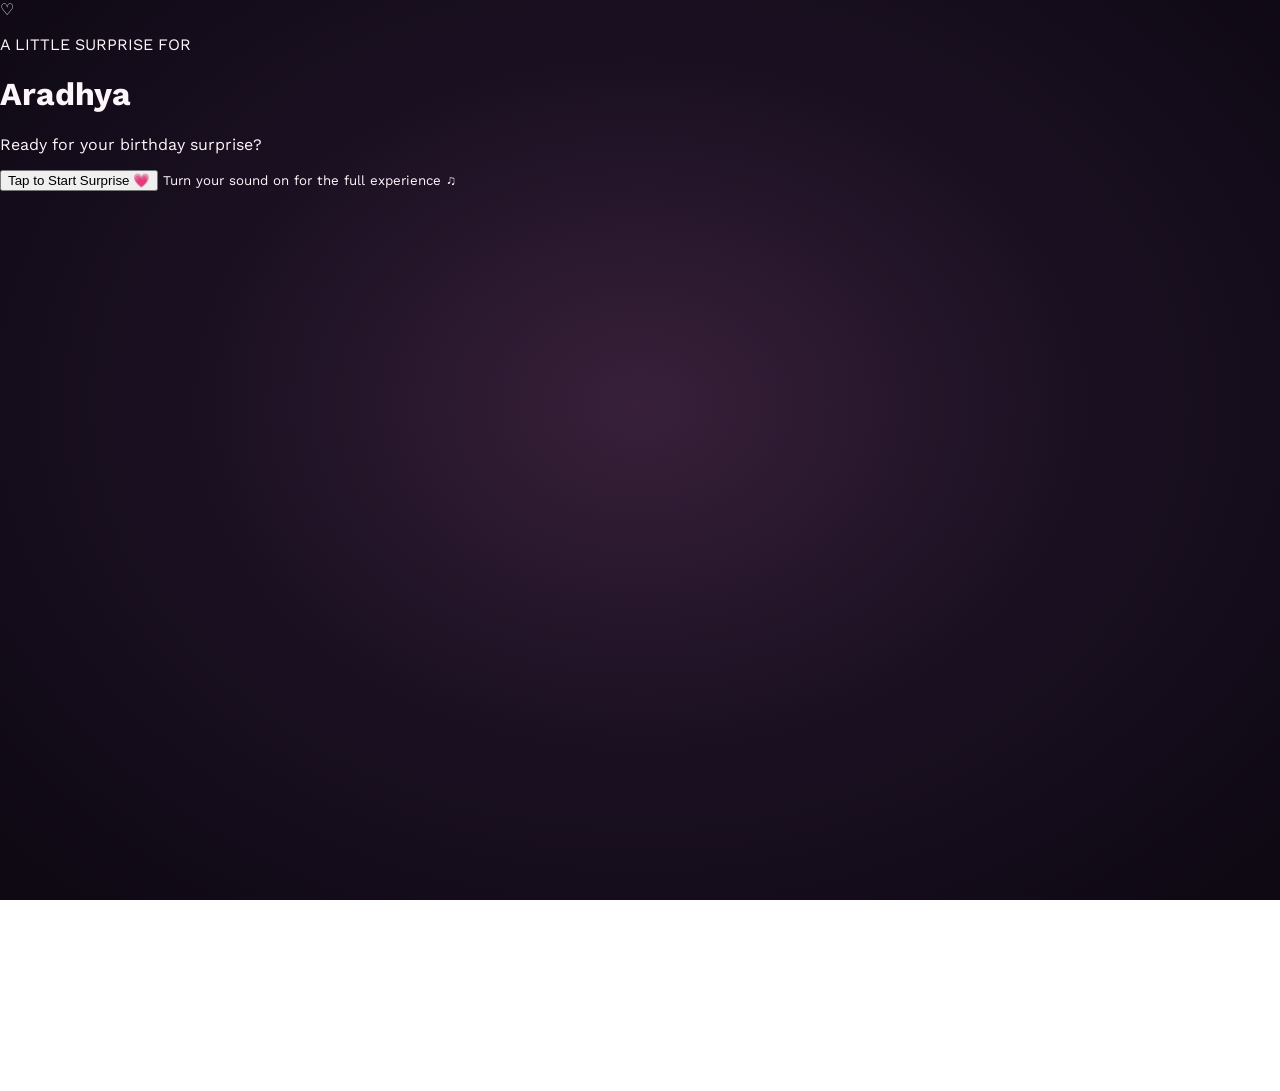
==== commit 1d73f3f1: "Add birthday surprise start screen" ====
--- a/index.html
+++ b/index.html
@@ -5,6 +5,16 @@
 <link href="https://fonts.googleapis.com/css2?family=Work+Sans:wght@300;400;500;600&family=Playfair+Display:ital,wght@0,500;0,600;1,500;1,600&display=swap" rel="stylesheet"><link rel="stylesheet" href="style.css">
 </head><body>
 <canvas id="fireworks"></canvas>
+<div class="start-overlay" id="startOverlay">
+ <div class="start-card">
+  <span class="start-heart">♡</span>
+  <p class="start-kicker">A LITTLE SURPRISE FOR</p>
+  <h1>Aradhya</h1>
+  <p>Ready for your birthday surprise?</p>
+  <button id="startSurprise">Tap to Start Surprise 💗</button>
+  <small>Turn your sound on for the full experience ♫</small>
+ </div>
+</div>
 <div class="container" id="story">
 <section class="scene one"><h1><span>Heyy</span><br><span class="name">Aradhya</span><span class="tiny-heart"> ♡</span></h1><p class="two">Your name is so beautiful!</p></section>
 <section class="scene three"><p>It’s your Birthday today!!! 🎉🥳</p></section>
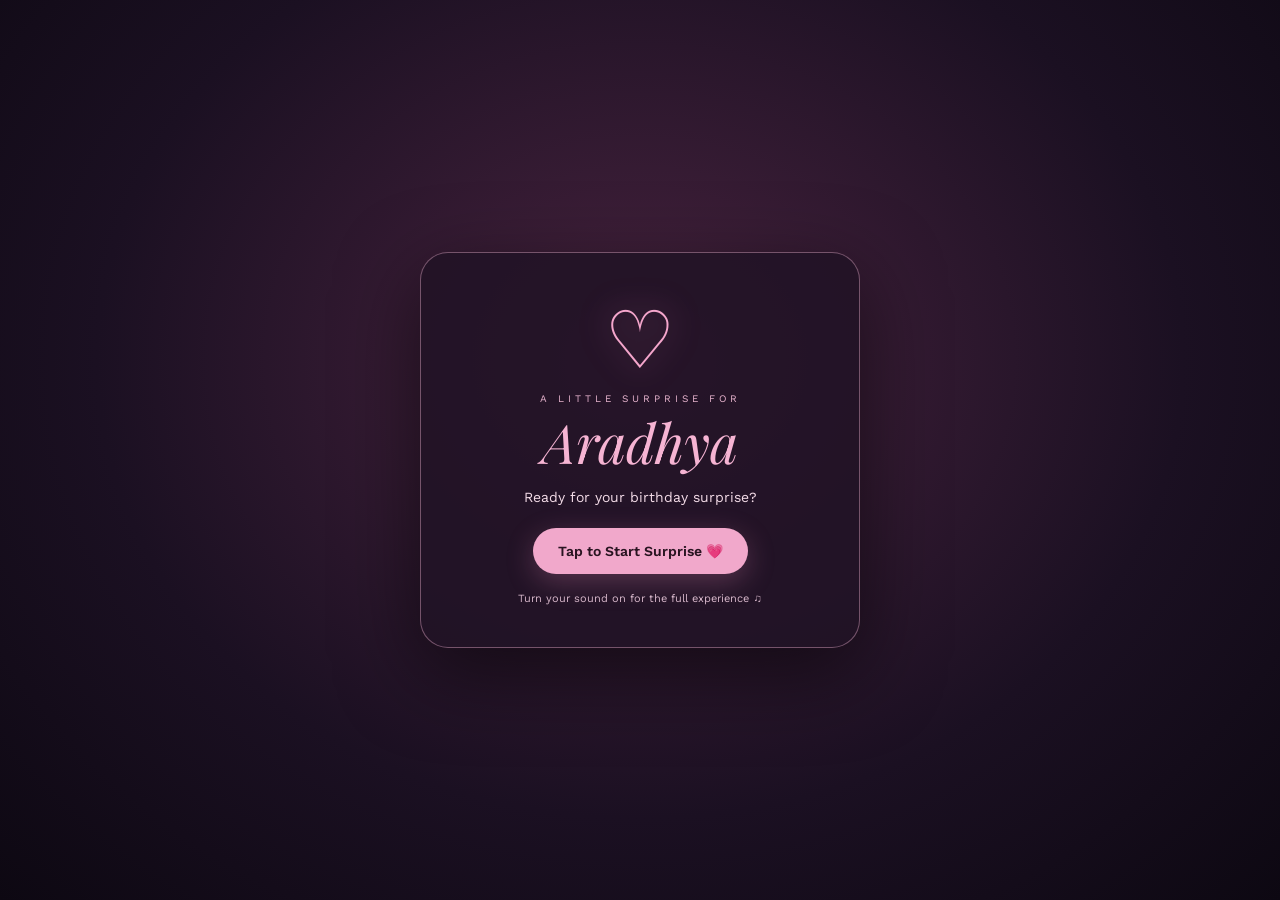
==== commit 789af1be: "Change WhatsApp reply to a playful annoyed thanks" ====
--- a/index.html
+++ b/index.html
@@ -19,7 +19,7 @@
 <section class="scene one"><h1><span>Heyy</span><br><span class="name">Aradhya</span><span class="tiny-heart"> ♡</span></h1><p class="two">Your name is so beautiful!</p></section>
 <section class="scene three"><p>It’s your Birthday today!!! 🎉🥳</p></section>
 <section class="scene four"><div class="wa-phone"><header class="wa-top"><span class="wa-back">‹</span><span class="wa-avatar">A</span><span class="wa-contact"><strong>Aradhya 💗</strong><small>online</small></span><span class="wa-actions">⌕　☎　⋮</span></header>
-<div class="wa-chat"><span class="wa-date">TODAY</span><span class="wa-encrypt">🔒 Messages and calls are end-to-end encrypted</span><div class="wa-bubble sent">Heyy Aradhya! I have a little surprise for you… 💗<small>12:00 AM ✓✓</small></div><div class="wa-bubble received">Achhaaa? Kya surprise? 🥹<small>12:00 AM</small></div><div class="wa-bubble sent birthday-message" id="chat">Happiest Birthday, my favourite person! 🎂❤️ May your life always be filled with happiness, beautiful memories and endless reasons to smile. You deserve the very best. Keep shining, Aradhya! 🫶🏻✨<small>12:00 AM ✓✓</small></div><div class="wa-bubble received">Awww, thank you! 🥺💗<small>12:01 AM</small></div></div>
+<div class="wa-chat"><span class="wa-date">TODAY</span><span class="wa-encrypt">🔒 Messages and calls are end-to-end encrypted</span><div class="wa-bubble sent">Heyy Aradhya! I have a little surprise for you… 💗<small>12:00 AM ✓✓</small></div><div class="wa-bubble received">Achhaaa? Kya surprise? 🥹<small>12:00 AM</small></div><div class="wa-bubble sent birthday-message" id="chat">Happiest Birthday, my favourite person! 🎂❤️ May your life always be filled with happiness, beautiful memories and endless reasons to smile. You deserve the very best. Keep shining, Aradhya! 🫶🏻✨<small>12:00 AM ✓✓</small></div><div class="wa-bubble received">Thanks 😒🙄😤<small>12:01 AM</small></div></div>
 <div class="wa-compose"><span>☺</span><span class="wa-input">Message</span><span>📎</span><span>📷</span><button class="wa-send" id="send" aria-label="Send">➤</button></div></div></section>
 <section class="scene five"><p class="idea idea-1">I was just about to wish you...</p><p class="idea idea-2">But then I thought...</p><p class="idea idea-3">I should do something a little more <strong>special</strong>.</p><p class="idea idea-4">Because...</p><p class="idea idea-5">You are truly special <span>♡</span></p><p class="idea idea-6"><span>S</span><span>O</span></p></section>
 <section class="scene six"><div class="portrait-frame"><img src="img/aradhya0.webp" alt="Aradhya holding her birthday cake" id="mainPhoto"><span class="photo-spark">✦</span></div><div class="wish"><h2 class="wish-hbd">Happy Birthday!</h2><p>Wishing you endless happiness and love ❤️</p><p class="special-wish">May your every little dream find its way to you. Keep smiling, keep shining and never stop being wonderfully you. You deserve a year full of beautiful surprises! 💗</p></div></section>
--- a/style.css
+++ b/style.css
@@ -20,3 +20,15 @@
 .gallery-end{font:italic 20px "Playfair Display",serif;color:#f5c8dd;margin:28px 0 0;text-align:center}
 @media(max-width:760px){.gallery{grid-template-columns:repeat(2,minmax(0,1fr));gap:20px 12px;padding:14px 6px 28px}.gallery-item{min-height:220px;padding:12px 8px}.gallery-item img{width:min(100%,170px);height:170px}.gallery-item span{font-size:13px}.ten{padding-top:5vh}}
 @media(max-width:390px){.gallery-item{min-height:190px}.gallery-item img{height:145px}.gallery{gap:14px 8px}}
+
+.start-overlay{position:fixed;inset:0;z-index:100;display:flex;align-items:center;justify-content:center;padding:24px;background:radial-gradient(ellipse at 50% 40%,#48233f 0%,#1b1022 60%,#0d0812 100%);transition:opacity .65s ease,visibility .65s ease}
+.start-overlay-hidden{opacity:0;visibility:hidden;pointer-events:none}
+.start-card{width:min(440px,92vw);padding:42px 25px;border:1px solid #f3b4d366;border-radius:28px;background:#211326dd;box-shadow:0 24px 80px #0008;text-align:center}
+.start-heart{font:5rem/1 "Playfair Display",serif;color:#f5a6cc;text-shadow:0 0 30px #f08fbd88}
+.start-kicker{font-size:10px;letter-spacing:4px;color:#eab6d0;margin:18px 0 8px}
+.start-card h1{font:italic 3.4rem/1.1 "Playfair Display",serif;color:#f6b4d3;margin:0}
+.start-card p:not(.start-kicker){font-size:14px;color:#f4dce8;margin:17px 0 23px}
+.start-card button{border:0;border-radius:30px;padding:15px 25px;background:#f1a8cb;color:#291421;font:600 14px "Work Sans",sans-serif;cursor:pointer;box-shadow:0 8px 28px #e88bb844}
+.start-card button:disabled{opacity:.7;cursor:wait}
+.start-card small{display:block;margin-top:18px;color:#d7b7ca;font-size:11px}
+@media(max-width:480px){.start-card{padding:34px 18px}.start-card h1{font-size:2.9rem}}
